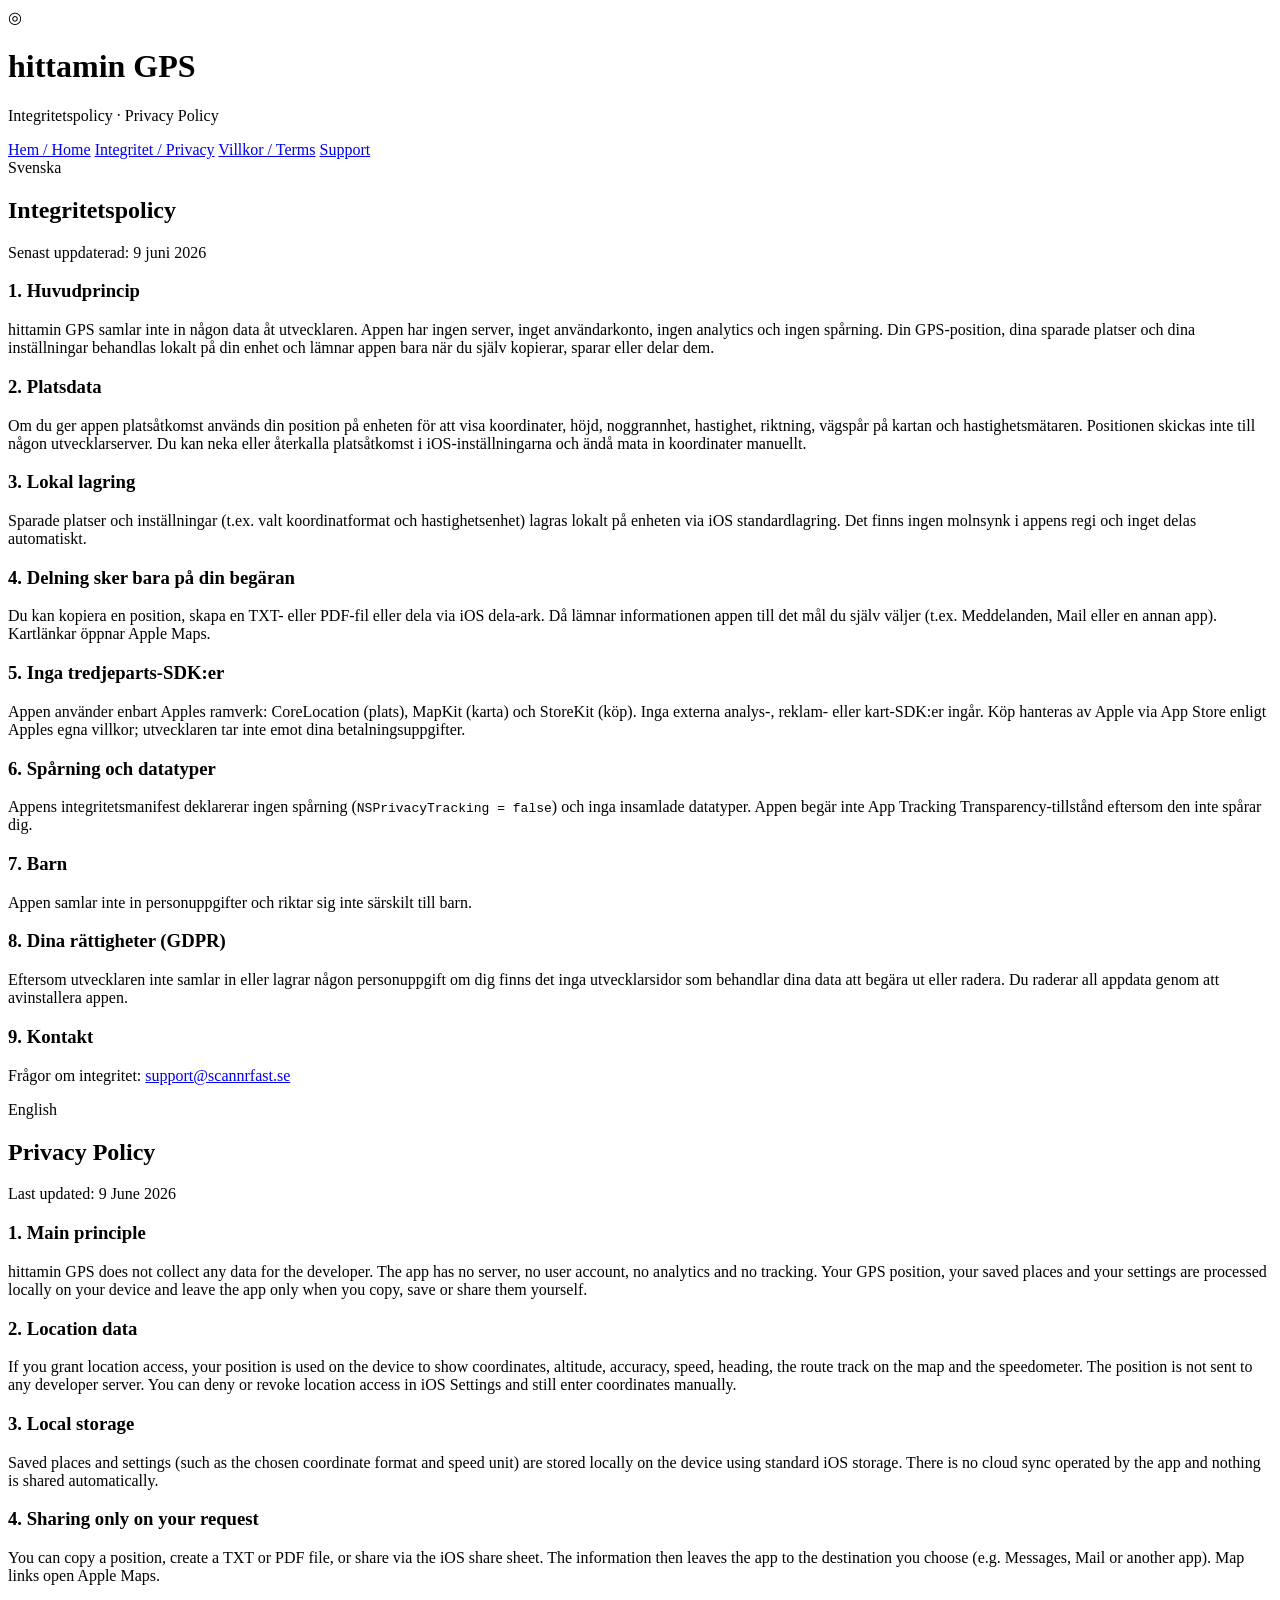
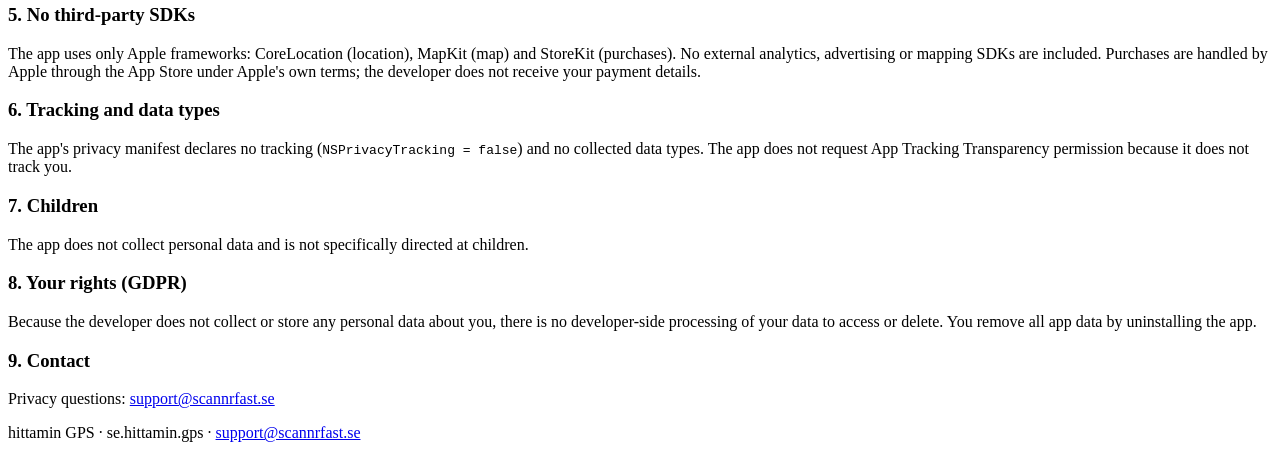
==== privacy/index.html @ c3008f51 "hittamin GPS legal & support site (privacy/terms/support, bilingual) Static GitHub Pages site for se" ====
<!DOCTYPE html>
<html lang="sv">
<head>
<meta charset="utf-8">
<meta name="viewport" content="width=device-width, initial-scale=1">
<title>hittamin GPS — Integritetspolicy / Privacy Policy</title>
<link rel="stylesheet" href="/hittamin-gps/style.css">
</head>
<body>
<div class="wrap">
  <header class="site">
    <div class="logo">◎</div>
    <div class="brand">
      <h1>hittamin GPS</h1>
      <p>Integritetspolicy · Privacy Policy</p>
    </div>
  </header>

  <nav class="pages">
    <a href="/hittamin-gps/">Hem / Home</a>
    <a class="current" href="/hittamin-gps/privacy/">Integritet / Privacy</a>
    <a href="/hittamin-gps/terms/">Villkor / Terms</a>
    <a href="/hittamin-gps/support/">Support</a>
  </nav>

  <div class="card">
    <span class="lang-label">Svenska</span>
    <h2>Integritetspolicy</h2>
    <p class="updated">Senast uppdaterad: 9 juni 2026</p>

    <h3>1. Huvudprincip</h3>
    <p>hittamin GPS samlar inte in någon data åt utvecklaren. Appen har ingen server, inget användarkonto, ingen analytics och ingen spårning. Din GPS-position, dina sparade platser och dina inställningar behandlas lokalt på din enhet och lämnar appen bara när du själv kopierar, sparar eller delar dem.</p>

    <h3>2. Platsdata</h3>
    <p>Om du ger appen platsåtkomst används din position på enheten för att visa koordinater, höjd, noggrannhet, hastighet, riktning, vägspår på kartan och hastighetsmätaren. Positionen skickas inte till någon utvecklarserver. Du kan neka eller återkalla platsåtkomst i iOS-inställningarna och ändå mata in koordinater manuellt.</p>

    <h3>3. Lokal lagring</h3>
    <p>Sparade platser och inställningar (t.ex. valt koordinatformat och hastighetsenhet) lagras lokalt på enheten via iOS standardlagring. Det finns ingen molnsynk i appens regi och inget delas automatiskt.</p>

    <h3>4. Delning sker bara på din begäran</h3>
    <p>Du kan kopiera en position, skapa en TXT- eller PDF-fil eller dela via iOS dela-ark. Då lämnar informationen appen till det mål du själv väljer (t.ex. Meddelanden, Mail eller en annan app). Kartlänkar öppnar Apple Maps.</p>

    <h3>5. Inga tredjeparts-SDK:er</h3>
    <p>Appen använder enbart Apples ramverk: CoreLocation (plats), MapKit (karta) och StoreKit (köp). Inga externa analys-, reklam- eller kart-SDK:er ingår. Köp hanteras av Apple via App Store enligt Apples egna villkor; utvecklaren tar inte emot dina betalningsuppgifter.</p>

    <h3>6. Spårning och datatyper</h3>
    <p>Appens integritetsmanifest deklarerar ingen spårning (<code>NSPrivacyTracking = false</code>) och inga insamlade datatyper. Appen begär inte App Tracking Transparency-tillstånd eftersom den inte spårar dig.</p>

    <h3>7. Barn</h3>
    <p>Appen samlar inte in personuppgifter och riktar sig inte särskilt till barn.</p>

    <h3>8. Dina rättigheter (GDPR)</h3>
    <p>Eftersom utvecklaren inte samlar in eller lagrar någon personuppgift om dig finns det inga utvecklarsidor som behandlar dina data att begära ut eller radera. Du raderar all appdata genom att avinstallera appen.</p>

    <h3>9. Kontakt</h3>
    <p>Frågor om integritet: <a href="mailto:support@scannrfast.se">support@scannrfast.se</a></p>
  </div>

  <div class="card">
    <span class="lang-label">English</span>
    <h2>Privacy Policy</h2>
    <p class="updated">Last updated: 9 June 2026</p>

    <h3>1. Main principle</h3>
    <p>hittamin GPS does not collect any data for the developer. The app has no server, no user account, no analytics and no tracking. Your GPS position, your saved places and your settings are processed locally on your device and leave the app only when you copy, save or share them yourself.</p>

    <h3>2. Location data</h3>
    <p>If you grant location access, your position is used on the device to show coordinates, altitude, accuracy, speed, heading, the route track on the map and the speedometer. The position is not sent to any developer server. You can deny or revoke location access in iOS Settings and still enter coordinates manually.</p>

    <h3>3. Local storage</h3>
    <p>Saved places and settings (such as the chosen coordinate format and speed unit) are stored locally on the device using standard iOS storage. There is no cloud sync operated by the app and nothing is shared automatically.</p>

    <h3>4. Sharing only on your request</h3>
    <p>You can copy a position, create a TXT or PDF file, or share via the iOS share sheet. The information then leaves the app to the destination you choose (e.g. Messages, Mail or another app). Map links open Apple Maps.</p>

    <h3>5. No third-party SDKs</h3>
    <p>The app uses only Apple frameworks: CoreLocation (location), MapKit (map) and StoreKit (purchases). No external analytics, advertising or mapping SDKs are included. Purchases are handled by Apple through the App Store under Apple's own terms; the developer does not receive your payment details.</p>

    <h3>6. Tracking and data types</h3>
    <p>The app's privacy manifest declares no tracking (<code>NSPrivacyTracking = false</code>) and no collected data types. The app does not request App Tracking Transparency permission because it does not track you.</p>

    <h3>7. Children</h3>
    <p>The app does not collect personal data and is not specifically directed at children.</p>

    <h3>8. Your rights (GDPR)</h3>
    <p>Because the developer does not collect or store any personal data about you, there is no developer-side processing of your data to access or delete. You remove all app data by uninstalling the app.</p>

    <h3>9. Contact</h3>
    <p>Privacy questions: <a href="mailto:support@scannrfast.se">support@scannrfast.se</a></p>
  </div>

  <footer class="site">hittamin GPS · se.hittamin.gps · <a href="mailto:support@scannrfast.se">support@scannrfast.se</a></footer>
</div>
</body>
</html>
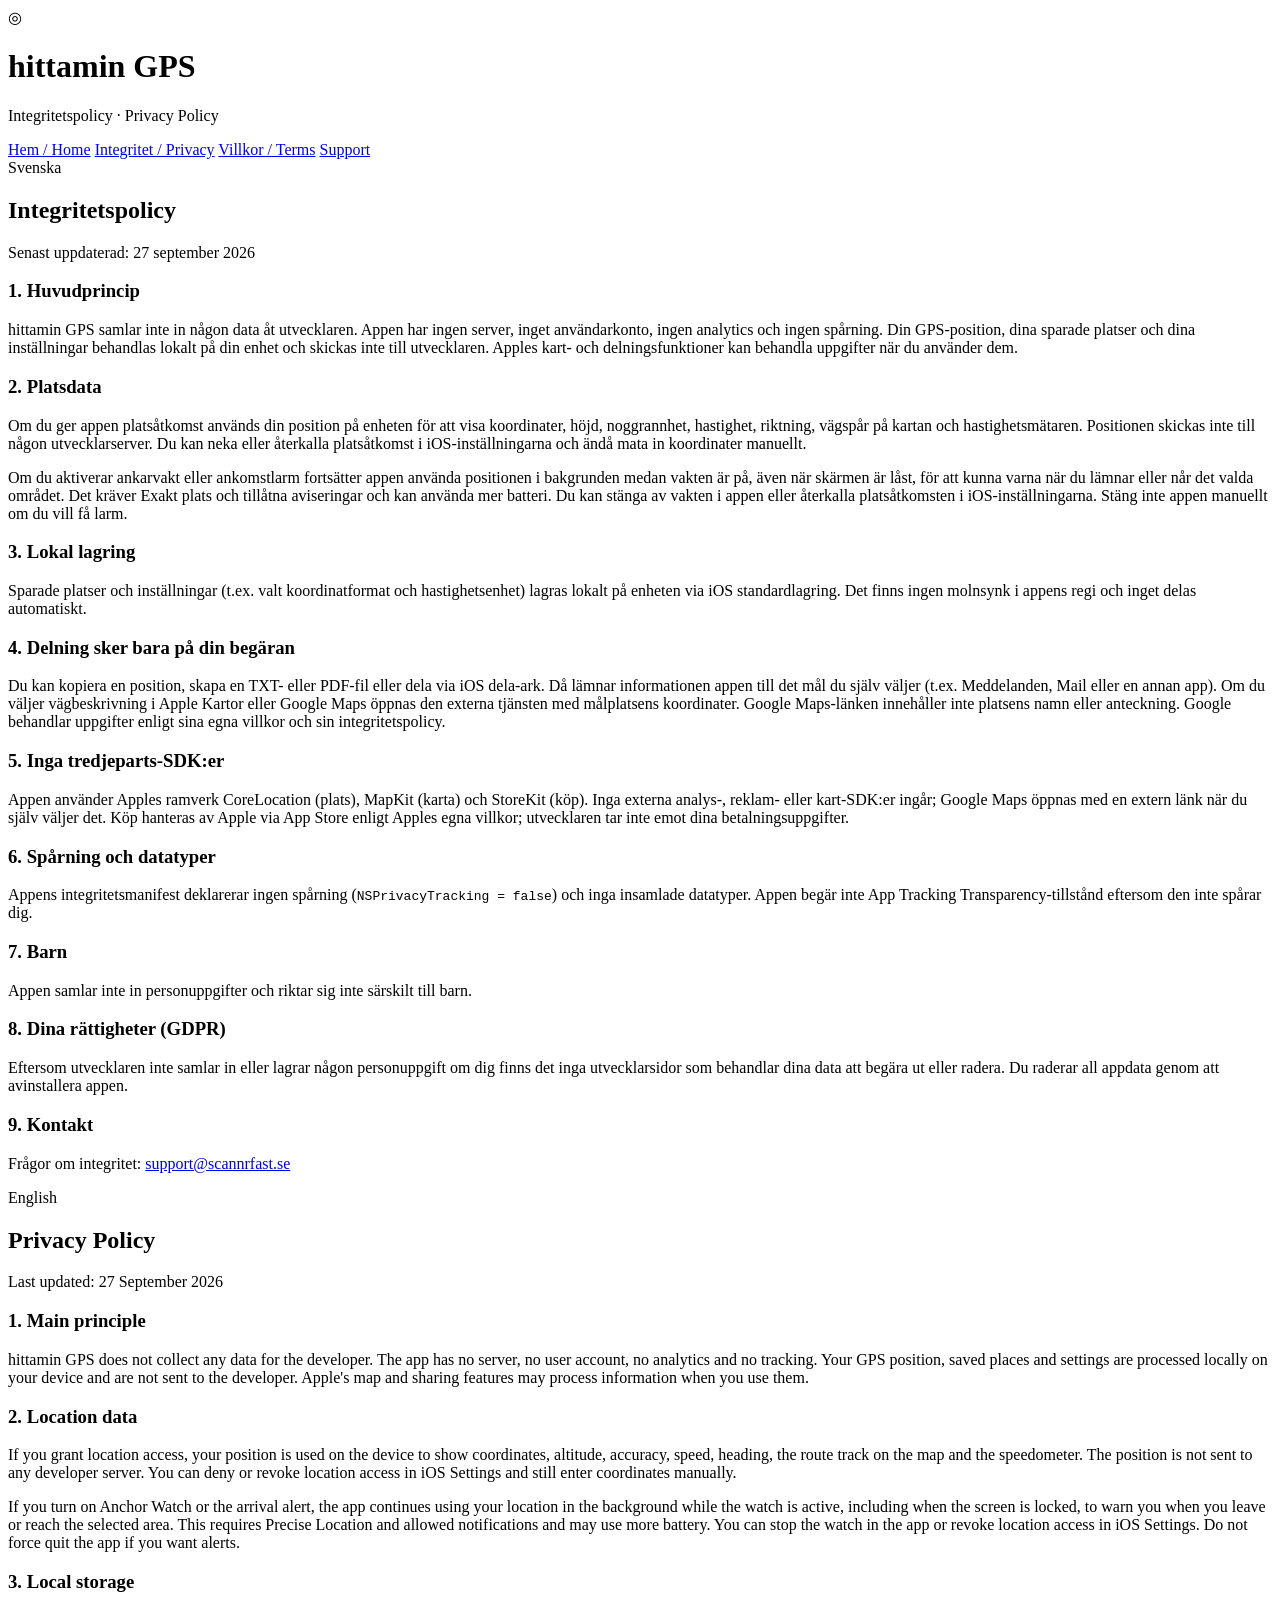
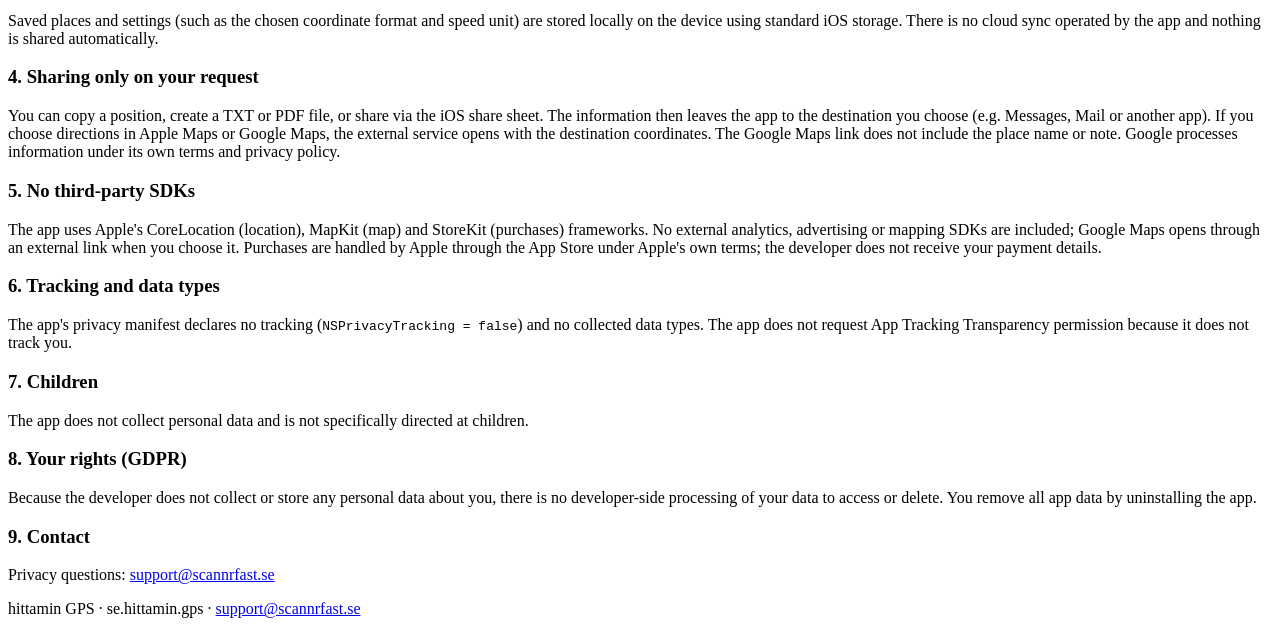
==== commit 9e3effcc: "Document background watch and optional Google Maps navigation" ====
--- a/privacy/index.html
+++ b/privacy/index.html
@@ -26,22 +26,23 @@
   <div class="card">
     <span class="lang-label">Svenska</span>
     <h2>Integritetspolicy</h2>
-    <p class="updated">Senast uppdaterad: 9 juni 2026</p>
+    <p class="updated">Senast uppdaterad: 27 september 2026</p>
 
     <h3>1. Huvudprincip</h3>
-    <p>hittamin GPS samlar inte in någon data åt utvecklaren. Appen har ingen server, inget användarkonto, ingen analytics och ingen spårning. Din GPS-position, dina sparade platser och dina inställningar behandlas lokalt på din enhet och lämnar appen bara när du själv kopierar, sparar eller delar dem.</p>
+    <p>hittamin GPS samlar inte in någon data åt utvecklaren. Appen har ingen server, inget användarkonto, ingen analytics och ingen spårning. Din GPS-position, dina sparade platser och dina inställningar behandlas lokalt på din enhet och skickas inte till utvecklaren. Apples kart- och delningsfunktioner kan behandla uppgifter när du använder dem.</p>
 
     <h3>2. Platsdata</h3>
     <p>Om du ger appen platsåtkomst används din position på enheten för att visa koordinater, höjd, noggrannhet, hastighet, riktning, vägspår på kartan och hastighetsmätaren. Positionen skickas inte till någon utvecklarserver. Du kan neka eller återkalla platsåtkomst i iOS-inställningarna och ändå mata in koordinater manuellt.</p>
+    <p>Om du aktiverar ankarvakt eller ankomstlarm fortsätter appen använda positionen i bakgrunden medan vakten är på, även när skärmen är låst, för att kunna varna när du lämnar eller når det valda området. Det kräver Exakt plats och tillåtna aviseringar och kan använda mer batteri. Du kan stänga av vakten i appen eller återkalla platsåtkomsten i iOS-inställningarna. Stäng inte appen manuellt om du vill få larm.</p>
 
     <h3>3. Lokal lagring</h3>
     <p>Sparade platser och inställningar (t.ex. valt koordinatformat och hastighetsenhet) lagras lokalt på enheten via iOS standardlagring. Det finns ingen molnsynk i appens regi och inget delas automatiskt.</p>
 
     <h3>4. Delning sker bara på din begäran</h3>
-    <p>Du kan kopiera en position, skapa en TXT- eller PDF-fil eller dela via iOS dela-ark. Då lämnar informationen appen till det mål du själv väljer (t.ex. Meddelanden, Mail eller en annan app). Kartlänkar öppnar Apple Maps.</p>
+    <p>Du kan kopiera en position, skapa en TXT- eller PDF-fil eller dela via iOS dela-ark. Då lämnar informationen appen till det mål du själv väljer (t.ex. Meddelanden, Mail eller en annan app). Om du väljer vägbeskrivning i Apple Kartor eller Google Maps öppnas den externa tjänsten med målplatsens koordinater. Google Maps-länken innehåller inte platsens namn eller anteckning. Google behandlar uppgifter enligt sina egna villkor och sin integritetspolicy.</p>
 
     <h3>5. Inga tredjeparts-SDK:er</h3>
-    <p>Appen använder enbart Apples ramverk: CoreLocation (plats), MapKit (karta) och StoreKit (köp). Inga externa analys-, reklam- eller kart-SDK:er ingår. Köp hanteras av Apple via App Store enligt Apples egna villkor; utvecklaren tar inte emot dina betalningsuppgifter.</p>
+    <p>Appen använder Apples ramverk CoreLocation (plats), MapKit (karta) och StoreKit (köp). Inga externa analys-, reklam- eller kart-SDK:er ingår; Google Maps öppnas med en extern länk när du själv väljer det. Köp hanteras av Apple via App Store enligt Apples egna villkor; utvecklaren tar inte emot dina betalningsuppgifter.</p>
 
     <h3>6. Spårning och datatyper</h3>
     <p>Appens integritetsmanifest deklarerar ingen spårning (<code>NSPrivacyTracking = false</code>) och inga insamlade datatyper. Appen begär inte App Tracking Transparency-tillstånd eftersom den inte spårar dig.</p>
@@ -59,22 +60,23 @@
   <div class="card">
     <span class="lang-label">English</span>
     <h2>Privacy Policy</h2>
-    <p class="updated">Last updated: 9 June 2026</p>
+    <p class="updated">Last updated: 27 September 2026</p>
 
     <h3>1. Main principle</h3>
-    <p>hittamin GPS does not collect any data for the developer. The app has no server, no user account, no analytics and no tracking. Your GPS position, your saved places and your settings are processed locally on your device and leave the app only when you copy, save or share them yourself.</p>
+    <p>hittamin GPS does not collect any data for the developer. The app has no server, no user account, no analytics and no tracking. Your GPS position, saved places and settings are processed locally on your device and are not sent to the developer. Apple's map and sharing features may process information when you use them.</p>
 
     <h3>2. Location data</h3>
     <p>If you grant location access, your position is used on the device to show coordinates, altitude, accuracy, speed, heading, the route track on the map and the speedometer. The position is not sent to any developer server. You can deny or revoke location access in iOS Settings and still enter coordinates manually.</p>
+    <p>If you turn on Anchor Watch or the arrival alert, the app continues using your location in the background while the watch is active, including when the screen is locked, to warn you when you leave or reach the selected area. This requires Precise Location and allowed notifications and may use more battery. You can stop the watch in the app or revoke location access in iOS Settings. Do not force quit the app if you want alerts.</p>
 
     <h3>3. Local storage</h3>
     <p>Saved places and settings (such as the chosen coordinate format and speed unit) are stored locally on the device using standard iOS storage. There is no cloud sync operated by the app and nothing is shared automatically.</p>
 
     <h3>4. Sharing only on your request</h3>
-    <p>You can copy a position, create a TXT or PDF file, or share via the iOS share sheet. The information then leaves the app to the destination you choose (e.g. Messages, Mail or another app). Map links open Apple Maps.</p>
+    <p>You can copy a position, create a TXT or PDF file, or share via the iOS share sheet. The information then leaves the app to the destination you choose (e.g. Messages, Mail or another app). If you choose directions in Apple Maps or Google Maps, the external service opens with the destination coordinates. The Google Maps link does not include the place name or note. Google processes information under its own terms and privacy policy.</p>
 
     <h3>5. No third-party SDKs</h3>
-    <p>The app uses only Apple frameworks: CoreLocation (location), MapKit (map) and StoreKit (purchases). No external analytics, advertising or mapping SDKs are included. Purchases are handled by Apple through the App Store under Apple's own terms; the developer does not receive your payment details.</p>
+    <p>The app uses Apple's CoreLocation (location), MapKit (map) and StoreKit (purchases) frameworks. No external analytics, advertising or mapping SDKs are included; Google Maps opens through an external link when you choose it. Purchases are handled by Apple through the App Store under Apple's own terms; the developer does not receive your payment details.</p>
 
     <h3>6. Tracking and data types</h3>
     <p>The app's privacy manifest declares no tracking (<code>NSPrivacyTracking = false</code>) and no collected data types. The app does not request App Tracking Transparency permission because it does not track you.</p>
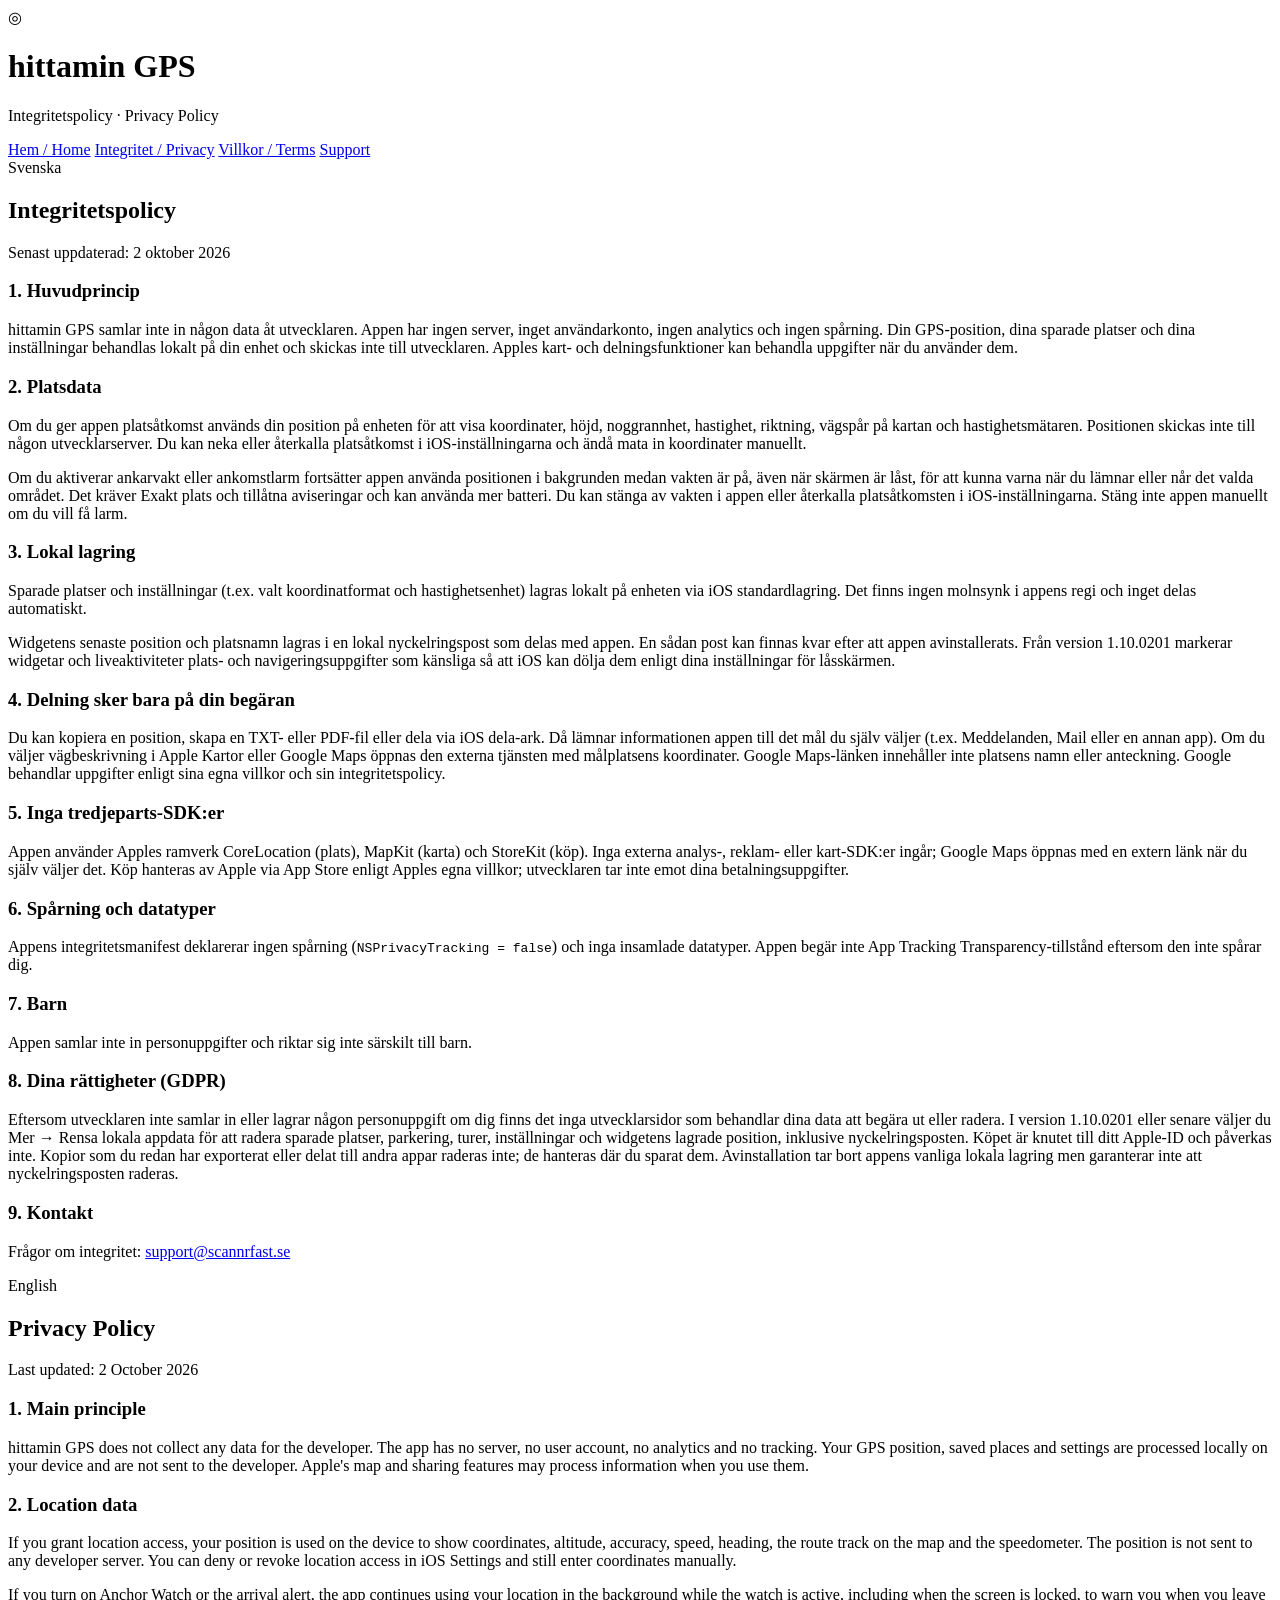
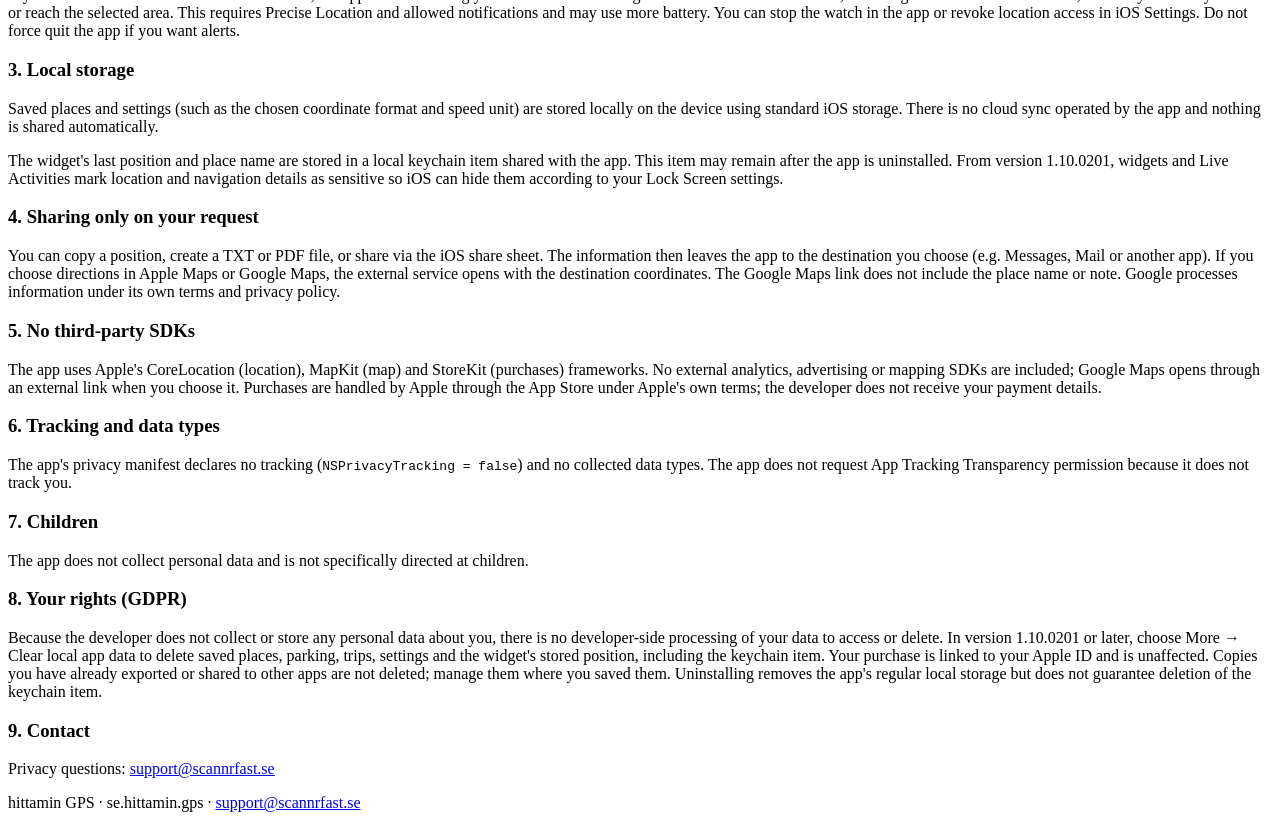
==== commit 8ffea397: "Clarify local data deletion and widget privacy" ====
--- a/privacy/index.html
+++ b/privacy/index.html
@@ -26,7 +26,7 @@
   <div class="card">
     <span class="lang-label">Svenska</span>
     <h2>Integritetspolicy</h2>
-    <p class="updated">Senast uppdaterad: 27 september 2026</p>
+    <p class="updated">Senast uppdaterad: 2 oktober 2026</p>
 
     <h3>1. Huvudprincip</h3>
     <p>hittamin GPS samlar inte in någon data åt utvecklaren. Appen har ingen server, inget användarkonto, ingen analytics och ingen spårning. Din GPS-position, dina sparade platser och dina inställningar behandlas lokalt på din enhet och skickas inte till utvecklaren. Apples kart- och delningsfunktioner kan behandla uppgifter när du använder dem.</p>
@@ -37,6 +37,7 @@
 
     <h3>3. Lokal lagring</h3>
     <p>Sparade platser och inställningar (t.ex. valt koordinatformat och hastighetsenhet) lagras lokalt på enheten via iOS standardlagring. Det finns ingen molnsynk i appens regi och inget delas automatiskt.</p>
+    <p>Widgetens senaste position och platsnamn lagras i en lokal nyckelringspost som delas med appen. En sådan post kan finnas kvar efter att appen avinstallerats. Från version 1.10.0201 markerar widgetar och liveaktiviteter plats- och navigeringsuppgifter som känsliga så att iOS kan dölja dem enligt dina inställningar för låsskärmen.</p>
 
     <h3>4. Delning sker bara på din begäran</h3>
     <p>Du kan kopiera en position, skapa en TXT- eller PDF-fil eller dela via iOS dela-ark. Då lämnar informationen appen till det mål du själv väljer (t.ex. Meddelanden, Mail eller en annan app). Om du väljer vägbeskrivning i Apple Kartor eller Google Maps öppnas den externa tjänsten med målplatsens koordinater. Google Maps-länken innehåller inte platsens namn eller anteckning. Google behandlar uppgifter enligt sina egna villkor och sin integritetspolicy.</p>
@@ -51,7 +52,7 @@
     <p>Appen samlar inte in personuppgifter och riktar sig inte särskilt till barn.</p>
 
     <h3>8. Dina rättigheter (GDPR)</h3>
-    <p>Eftersom utvecklaren inte samlar in eller lagrar någon personuppgift om dig finns det inga utvecklarsidor som behandlar dina data att begära ut eller radera. Du raderar all appdata genom att avinstallera appen.</p>
+    <p>Eftersom utvecklaren inte samlar in eller lagrar någon personuppgift om dig finns det inga utvecklarsidor som behandlar dina data att begära ut eller radera. I version 1.10.0201 eller senare väljer du Mer &rarr; Rensa lokala appdata för att radera sparade platser, parkering, turer, inställningar och widgetens lagrade position, inklusive nyckelringsposten. Köpet är knutet till ditt Apple-ID och påverkas inte. Kopior som du redan har exporterat eller delat till andra appar raderas inte; de hanteras där du sparat dem. Avinstallation tar bort appens vanliga lokala lagring men garanterar inte att nyckelringsposten raderas.</p>
 
     <h3>9. Kontakt</h3>
     <p>Frågor om integritet: <a href="mailto:support@scannrfast.se">support@scannrfast.se</a></p>
@@ -60,7 +61,7 @@
   <div class="card">
     <span class="lang-label">English</span>
     <h2>Privacy Policy</h2>
-    <p class="updated">Last updated: 27 September 2026</p>
+    <p class="updated">Last updated: 2 October 2026</p>
 
     <h3>1. Main principle</h3>
     <p>hittamin GPS does not collect any data for the developer. The app has no server, no user account, no analytics and no tracking. Your GPS position, saved places and settings are processed locally on your device and are not sent to the developer. Apple's map and sharing features may process information when you use them.</p>
@@ -71,6 +72,7 @@
 
     <h3>3. Local storage</h3>
     <p>Saved places and settings (such as the chosen coordinate format and speed unit) are stored locally on the device using standard iOS storage. There is no cloud sync operated by the app and nothing is shared automatically.</p>
+    <p>The widget's last position and place name are stored in a local keychain item shared with the app. This item may remain after the app is uninstalled. From version 1.10.0201, widgets and Live Activities mark location and navigation details as sensitive so iOS can hide them according to your Lock Screen settings.</p>
 
     <h3>4. Sharing only on your request</h3>
     <p>You can copy a position, create a TXT or PDF file, or share via the iOS share sheet. The information then leaves the app to the destination you choose (e.g. Messages, Mail or another app). If you choose directions in Apple Maps or Google Maps, the external service opens with the destination coordinates. The Google Maps link does not include the place name or note. Google processes information under its own terms and privacy policy.</p>
@@ -85,7 +87,7 @@
     <p>The app does not collect personal data and is not specifically directed at children.</p>
 
     <h3>8. Your rights (GDPR)</h3>
-    <p>Because the developer does not collect or store any personal data about you, there is no developer-side processing of your data to access or delete. You remove all app data by uninstalling the app.</p>
+    <p>Because the developer does not collect or store any personal data about you, there is no developer-side processing of your data to access or delete. In version 1.10.0201 or later, choose More &rarr; Clear local app data to delete saved places, parking, trips, settings and the widget's stored position, including the keychain item. Your purchase is linked to your Apple ID and is unaffected. Copies you have already exported or shared to other apps are not deleted; manage them where you saved them. Uninstalling removes the app's regular local storage but does not guarantee deletion of the keychain item.</p>
 
     <h3>9. Contact</h3>
     <p>Privacy questions: <a href="mailto:support@scannrfast.se">support@scannrfast.se</a></p>
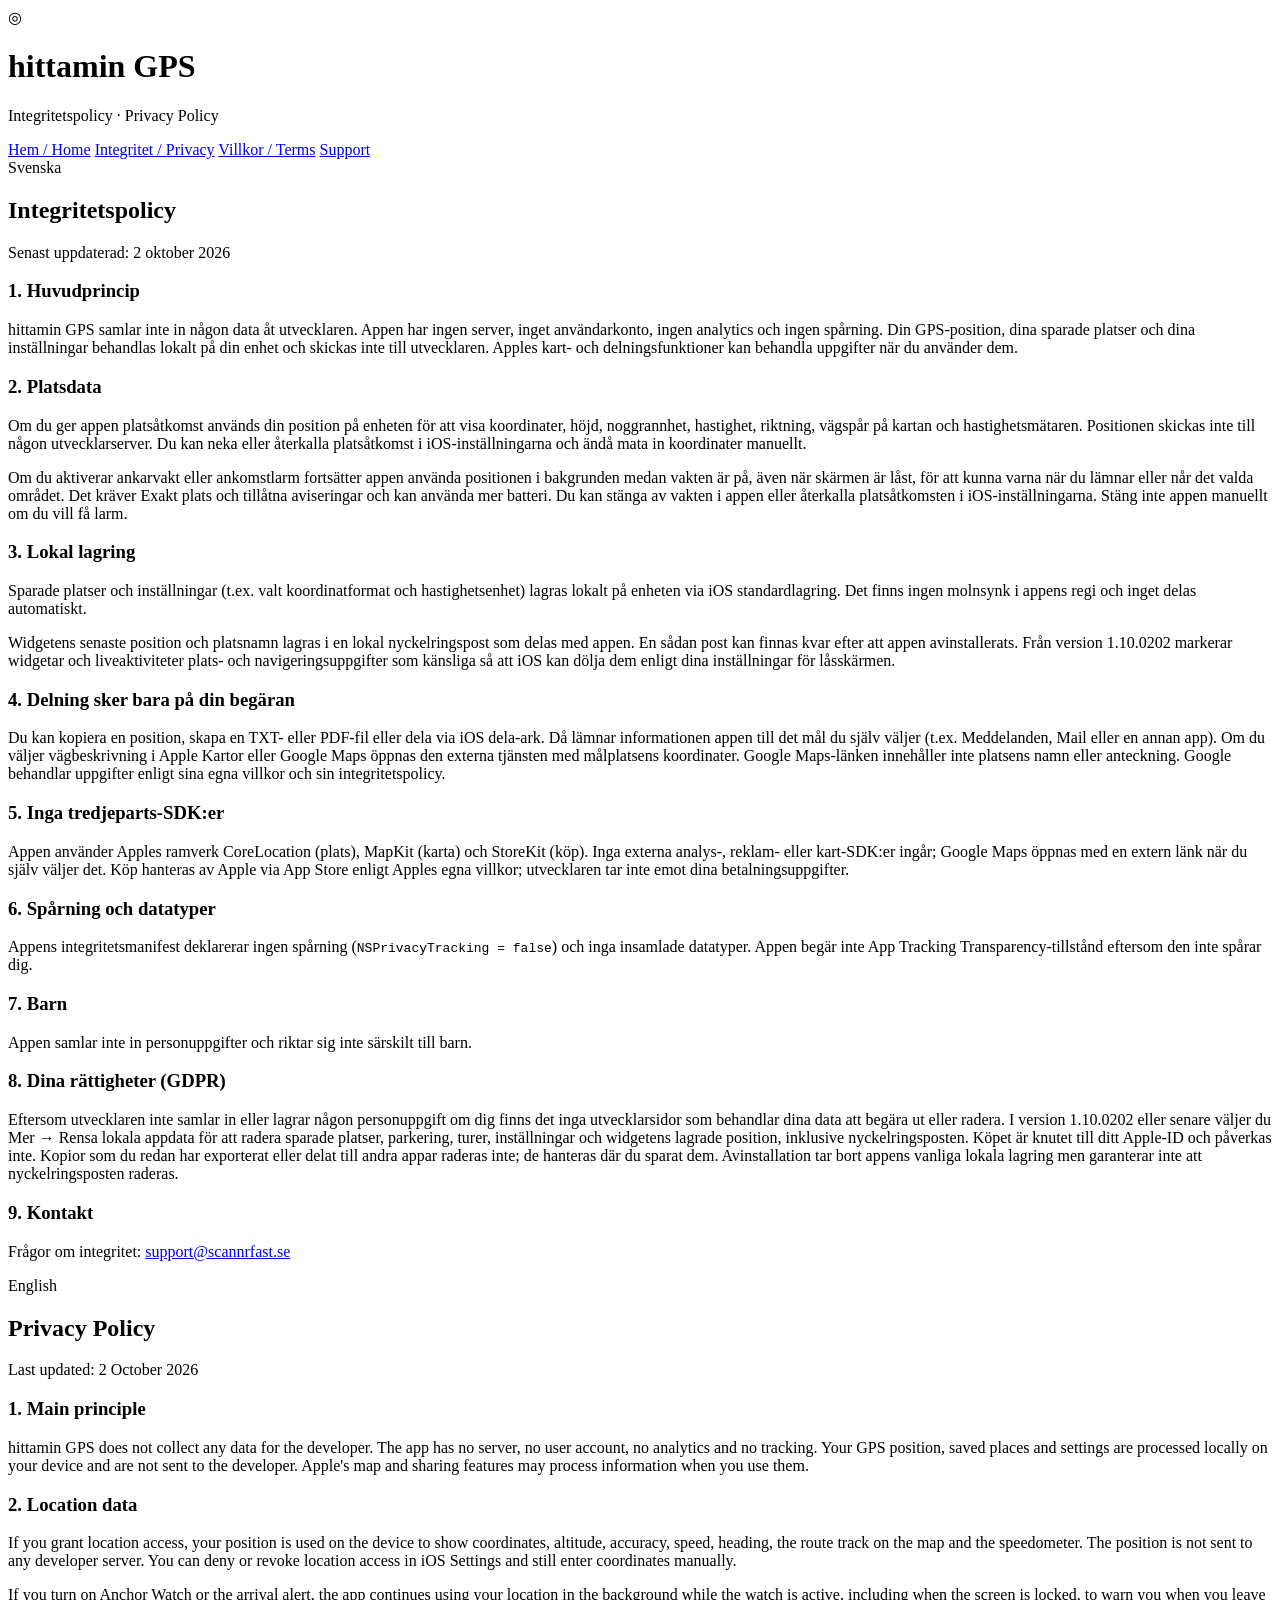
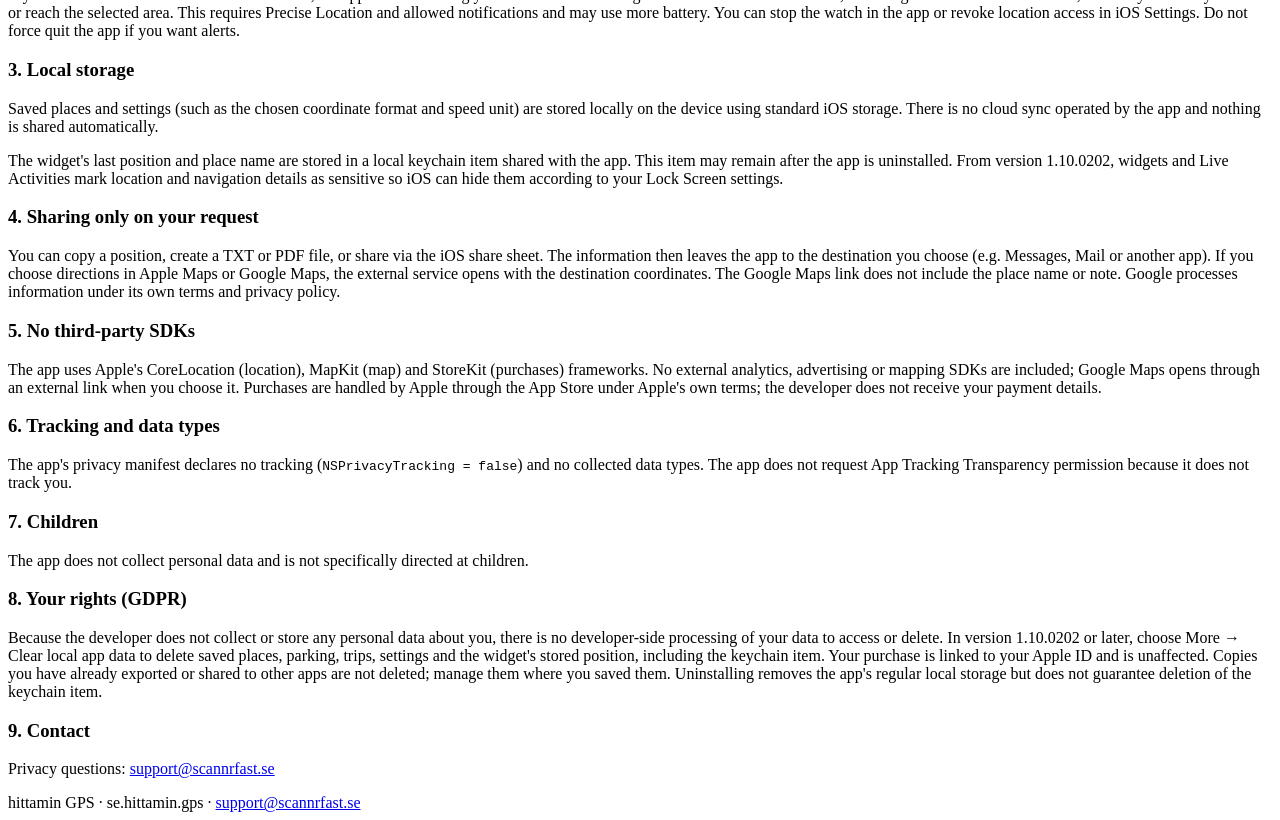
==== commit 826d4df4: "docs: align privacy and support with version 1.10.0202" ====
--- a/privacy/index.html
+++ b/privacy/index.html
@@ -37,7 +37,7 @@
 
     <h3>3. Lokal lagring</h3>
     <p>Sparade platser och inställningar (t.ex. valt koordinatformat och hastighetsenhet) lagras lokalt på enheten via iOS standardlagring. Det finns ingen molnsynk i appens regi och inget delas automatiskt.</p>
-    <p>Widgetens senaste position och platsnamn lagras i en lokal nyckelringspost som delas med appen. En sådan post kan finnas kvar efter att appen avinstallerats. Från version 1.10.0201 markerar widgetar och liveaktiviteter plats- och navigeringsuppgifter som känsliga så att iOS kan dölja dem enligt dina inställningar för låsskärmen.</p>
+    <p>Widgetens senaste position och platsnamn lagras i en lokal nyckelringspost som delas med appen. En sådan post kan finnas kvar efter att appen avinstallerats. Från version 1.10.0202 markerar widgetar och liveaktiviteter plats- och navigeringsuppgifter som känsliga så att iOS kan dölja dem enligt dina inställningar för låsskärmen.</p>
 
     <h3>4. Delning sker bara på din begäran</h3>
     <p>Du kan kopiera en position, skapa en TXT- eller PDF-fil eller dela via iOS dela-ark. Då lämnar informationen appen till det mål du själv väljer (t.ex. Meddelanden, Mail eller en annan app). Om du väljer vägbeskrivning i Apple Kartor eller Google Maps öppnas den externa tjänsten med målplatsens koordinater. Google Maps-länken innehåller inte platsens namn eller anteckning. Google behandlar uppgifter enligt sina egna villkor och sin integritetspolicy.</p>
@@ -52,7 +52,7 @@
     <p>Appen samlar inte in personuppgifter och riktar sig inte särskilt till barn.</p>
 
     <h3>8. Dina rättigheter (GDPR)</h3>
-    <p>Eftersom utvecklaren inte samlar in eller lagrar någon personuppgift om dig finns det inga utvecklarsidor som behandlar dina data att begära ut eller radera. I version 1.10.0201 eller senare väljer du Mer &rarr; Rensa lokala appdata för att radera sparade platser, parkering, turer, inställningar och widgetens lagrade position, inklusive nyckelringsposten. Köpet är knutet till ditt Apple-ID och påverkas inte. Kopior som du redan har exporterat eller delat till andra appar raderas inte; de hanteras där du sparat dem. Avinstallation tar bort appens vanliga lokala lagring men garanterar inte att nyckelringsposten raderas.</p>
+    <p>Eftersom utvecklaren inte samlar in eller lagrar någon personuppgift om dig finns det inga utvecklarsidor som behandlar dina data att begära ut eller radera. I version 1.10.0202 eller senare väljer du Mer &rarr; Rensa lokala appdata för att radera sparade platser, parkering, turer, inställningar och widgetens lagrade position, inklusive nyckelringsposten. Köpet är knutet till ditt Apple-ID och påverkas inte. Kopior som du redan har exporterat eller delat till andra appar raderas inte; de hanteras där du sparat dem. Avinstallation tar bort appens vanliga lokala lagring men garanterar inte att nyckelringsposten raderas.</p>
 
     <h3>9. Kontakt</h3>
     <p>Frågor om integritet: <a href="mailto:support@scannrfast.se">support@scannrfast.se</a></p>
@@ -72,7 +72,7 @@
 
     <h3>3. Local storage</h3>
     <p>Saved places and settings (such as the chosen coordinate format and speed unit) are stored locally on the device using standard iOS storage. There is no cloud sync operated by the app and nothing is shared automatically.</p>
-    <p>The widget's last position and place name are stored in a local keychain item shared with the app. This item may remain after the app is uninstalled. From version 1.10.0201, widgets and Live Activities mark location and navigation details as sensitive so iOS can hide them according to your Lock Screen settings.</p>
+    <p>The widget's last position and place name are stored in a local keychain item shared with the app. This item may remain after the app is uninstalled. From version 1.10.0202, widgets and Live Activities mark location and navigation details as sensitive so iOS can hide them according to your Lock Screen settings.</p>
 
     <h3>4. Sharing only on your request</h3>
     <p>You can copy a position, create a TXT or PDF file, or share via the iOS share sheet. The information then leaves the app to the destination you choose (e.g. Messages, Mail or another app). If you choose directions in Apple Maps or Google Maps, the external service opens with the destination coordinates. The Google Maps link does not include the place name or note. Google processes information under its own terms and privacy policy.</p>
@@ -87,7 +87,7 @@
     <p>The app does not collect personal data and is not specifically directed at children.</p>
 
     <h3>8. Your rights (GDPR)</h3>
-    <p>Because the developer does not collect or store any personal data about you, there is no developer-side processing of your data to access or delete. In version 1.10.0201 or later, choose More &rarr; Clear local app data to delete saved places, parking, trips, settings and the widget's stored position, including the keychain item. Your purchase is linked to your Apple ID and is unaffected. Copies you have already exported or shared to other apps are not deleted; manage them where you saved them. Uninstalling removes the app's regular local storage but does not guarantee deletion of the keychain item.</p>
+    <p>Because the developer does not collect or store any personal data about you, there is no developer-side processing of your data to access or delete. In version 1.10.0202 or later, choose More &rarr; Clear local app data to delete saved places, parking, trips, settings and the widget's stored position, including the keychain item. Your purchase is linked to your Apple ID and is unaffected. Copies you have already exported or shared to other apps are not deleted; manage them where you saved them. Uninstalling removes the app's regular local storage but does not guarantee deletion of the keychain item.</p>
 
     <h3>9. Contact</h3>
     <p>Privacy questions: <a href="mailto:support@scannrfast.se">support@scannrfast.se</a></p>
